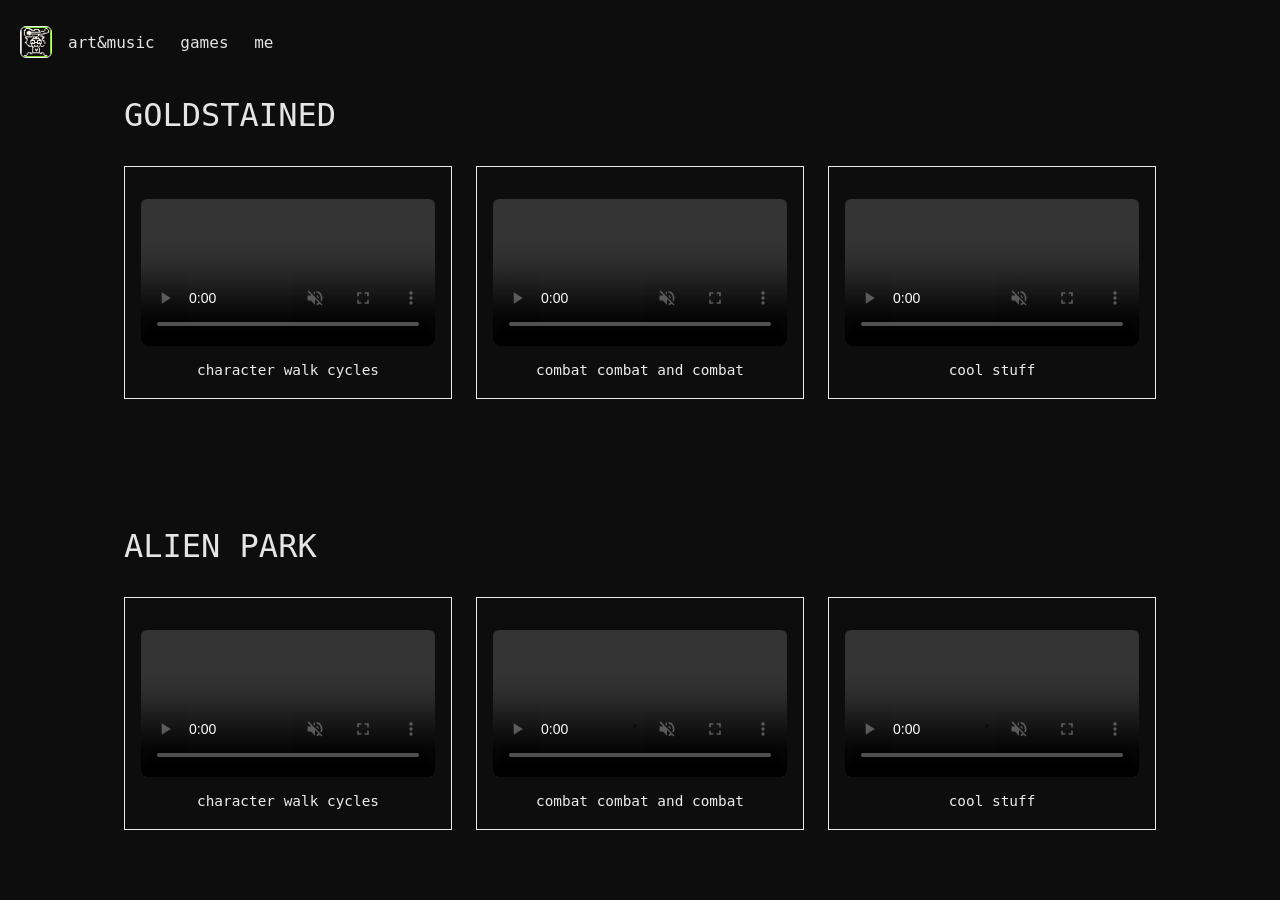
==== posts/gamedev-clips.html @ 486fa524 "back at it once again" ====
<!DOCTYPE html>
<html lang="en">
<head>
  <meta charset="UTF-8">
  <title>gamedev clips</title>
  <link rel="stylesheet" href="../style.css">
</head>
<body>

<header class="header">
  <a href="../" class="logo">
    <img src="../media/icon.png" alt="home">
  </a>
  <div class="nav-links">
    <a href="../posts/music-art.html">art&music</a>
    <a href="https://jaydotpeg.itch.io/">games</a>
    <a href="#">me</a>
  </div>
</header>

<div class="container">

  <h1>GOLDSTAINED</h1>

  <div class="game-grid">
    <div class="clip-card">
      <video controls loop muted>
        <source src="../media/gameclips/goldstained/clip1.mp4" type="video/mp4">
      </video>
      <p>character walk cycles</p>
    </div>

    <div class="clip-card">
      <video controls loop muted>
        <source src="../media/gameclips/goldstained/clip2.mp4" type="video/mp4">
      </video>
      <p>combat combat and combat</p>
    </div>

    <div class="clip-card">
      <video controls loop muted>
        <source src="../media/gameclips/goldstained/clip3.mp4" type="video/mp4">
      </video>
      <p>cool stuff</p>
    </div>
  </div>

</div>

<div class="container">

  <h1>ALIEN PARK</h1>

  <div class="game-grid">
    <div class="clip-card">
      <video controls loop muted>
        <source src="../media/gameclips/alienpark/clip1.mp4" type="video/mp4">
      </video>
      <p>character walk cycles</p>
    </div>

    <div class="clip-card">
      <video controls loop muted>
        <source src="../media/gameclips/alienpark/clip2.mp4" type="video/mp4">
      </video>
      <p>combat combat and combat</p>
    </div>

    <div class="clip-card">
      <video controls loop muted>
        <source src="../media/gameclips/alienpark/clip3.mp4" type="video/mp4">
      </video>
      <p>cool stuff</p>
    </div>
  </div>

</div>
</body>
</html>
---- style.css ----
:root {
  --bg: #0d0d0d;
  --fg: #e5e5e5;
  --border: #ececec;
  --muted: #ececec;
}

* { box-sizing: border-box; }

body {
  margin: 0;
  background: var(--bg);
  color: var(--fg);
  font-family: "JetBrains Mono", monospace;
}

.header {
  position: fixed;
  top: 10px;
  left: 20px;
  display: flex;
  align-items: center;
  gap: 1rem;
  z-index: 1000;
}

.logo img {
  width: 32px;
  height: 32px;
  object-fit: cover;
  border: 1px solid var(--border);
  border-radius: 6px;
}

.nav-links a {
  margin-right: 1rem;
  text-decoration: none;
  color: var(--fg);
}

.nav-links a:hover { opacity: 0.7; }

.container {
  max-width: 1080px;
  margin: 0 auto;
  padding: 6rem 1.5rem 2rem;
}

.fade-in {
  opacity: 0;
  animation: fadein 0.3s ease forwards;
}

@keyframes fadein {
  to { opacity: 1; }
}

.clip-card:hover video {
  transform: scale(1.05);
}

.game-grid {
  display: grid;
  grid-template-columns: repeat(auto-fit, minmax(240px, 1fr));
  gap: 1.5rem;
  margin-top: 2rem;
}

.clip-card {
  background: #0d0d0d;
  border: 1px solid var(--border);
  padding: 1rem;
  text-align: center;
}

.clip-card video {
  width: 100%;
  border-radius: 6px;
}

.divider {
  text-align: center;
  color: var(--muted);
  margin: 2rem 0;
  letter-spacing: 2px;
}


.grid {
  display: grid;
  grid-template-columns: 2fr 1fr;
  gap: 1rem;
  align-items: stretch;
}

.right-column {
  display: flex;
  flex-direction: column;
  gap: 1rem;
  height: 100%;
}

.right-column .card {
  flex: 1;
}

.media-section {
  margin-top: 2rem;
}

.media-item {
  margin-bottom: 2rem;
  text-align: center;
}

.media-item img {
  max-width: 100%;
  border-radius: 6px;
}

.media-item audio {
  margin-top: 0.75rem;
}

.caption {
  color: var(--muted);
  margin-top: 0.5rem;
}

.writing-container {
  max-width: 680px;
}

.meta {
  color: var(--muted);
  font-size: 0.8rem;
  margin-bottom: 1.5rem;
}

article p {
  margin-bottom: 1rem;
}

.card {
  border: 1px solid var(--border);
  border-radius: 6px;
  padding: 1.25rem;
  background: #0d0d0d;
  min-height: 120px;
  display: flex;
  flex-direction: column;
  justify-content: center;
  transition: border 0.2s ease, transform 0.1s ease;
}

.grid > .card:first-child { min-height: 180px; }

.posts .card { min-height: 140px; }

.card:hover { transform: translateY(-2px); border-color: #444; }

.center {
  text-align: center;
  display: flex;
  flex-direction: column;
  align-items: center;
}

.posts {
  display: grid;
  grid-template-columns: 1fr 1fr;
  gap: 1rem;
  margin-top: 2.5rem;
}

.posts .card { text-align: center; }

.post-link {
  text-decoration: none;
  color: inherit;
  display: block;
}

.post-link:hover { border-color: #444; transform: translateY(-2px); }

h1,h2,h3 { font-weight: 500; margin: 0 0 0.5rem; }
p { color: var(--muted); font-size: 0.9rem; margin: 0.25rem 0; }

img, video {
  display: block;
  margin: 1rem auto;
  max-width: 100%;
  border-radius: 6px;
}

@media (max-width: 700px) {
  .grid { grid-template-columns: 1fr; }
  .posts { grid-template-columns: 1fr; }
}
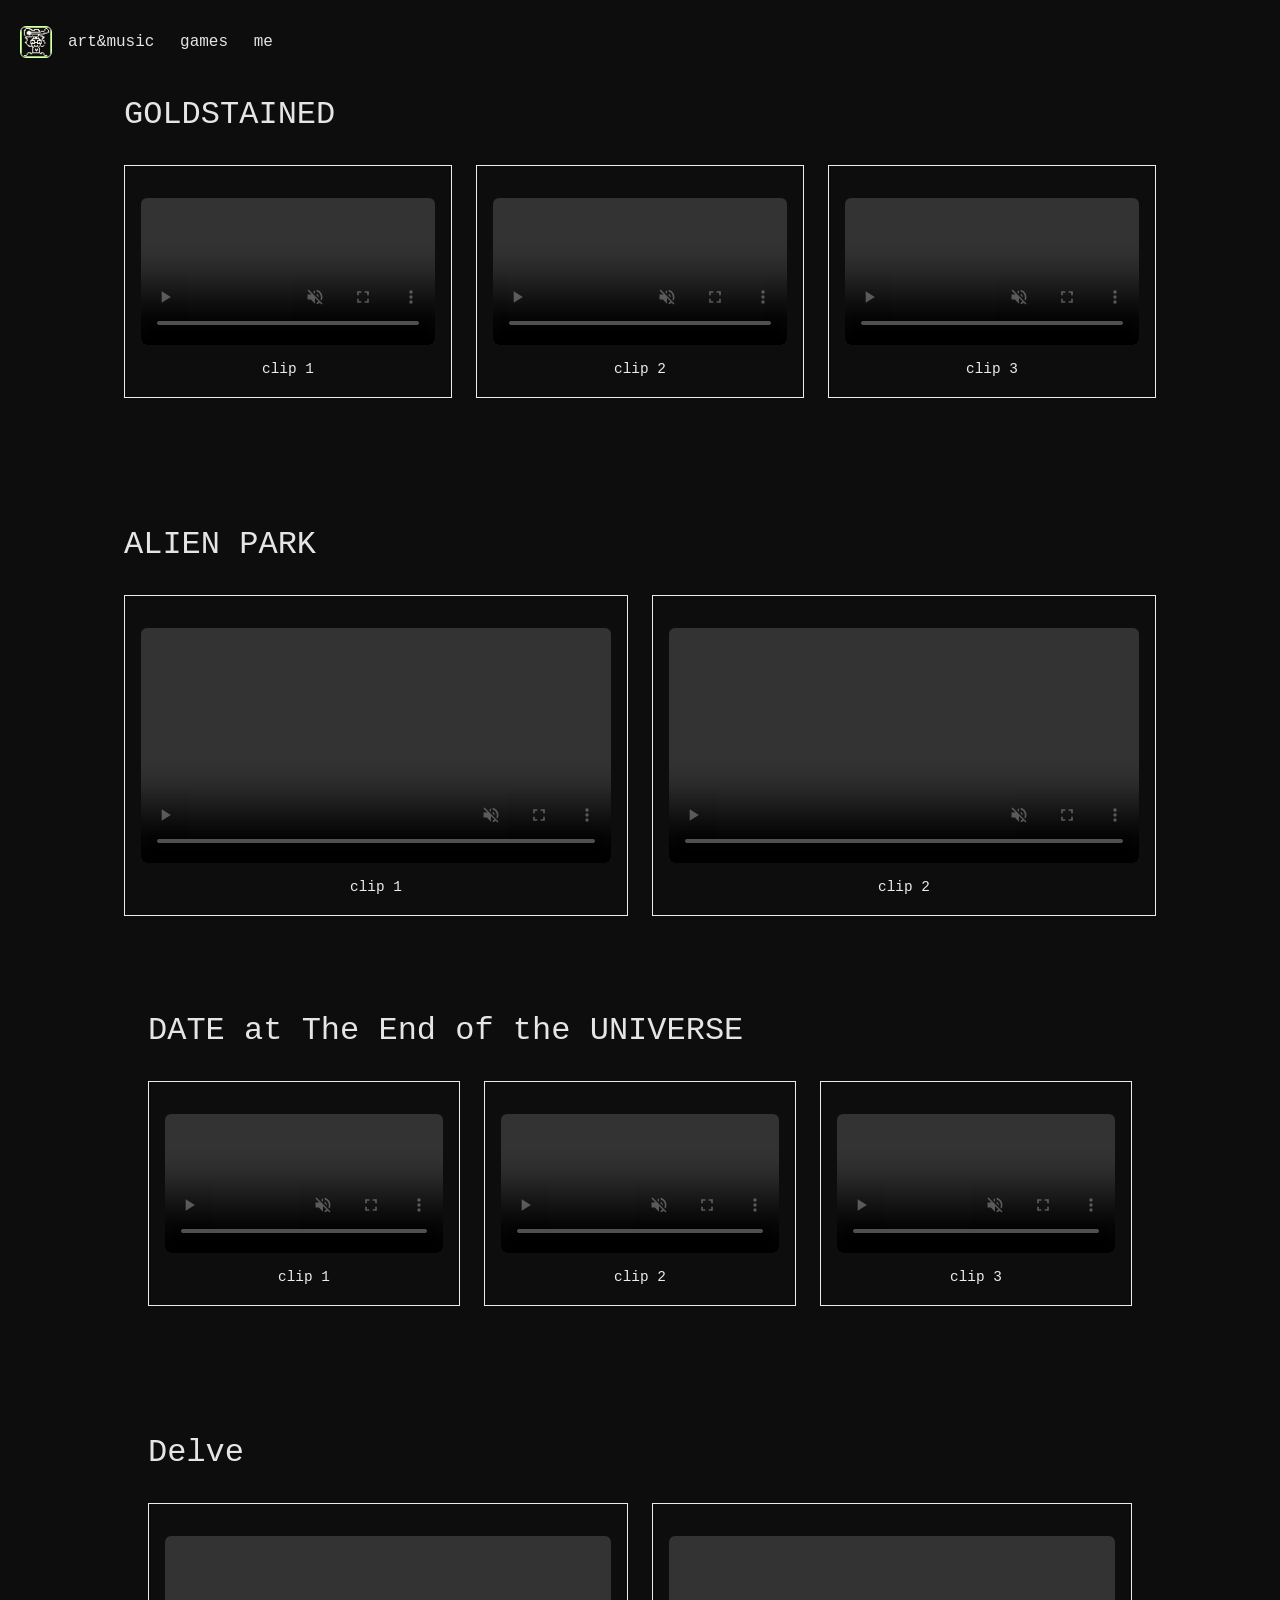
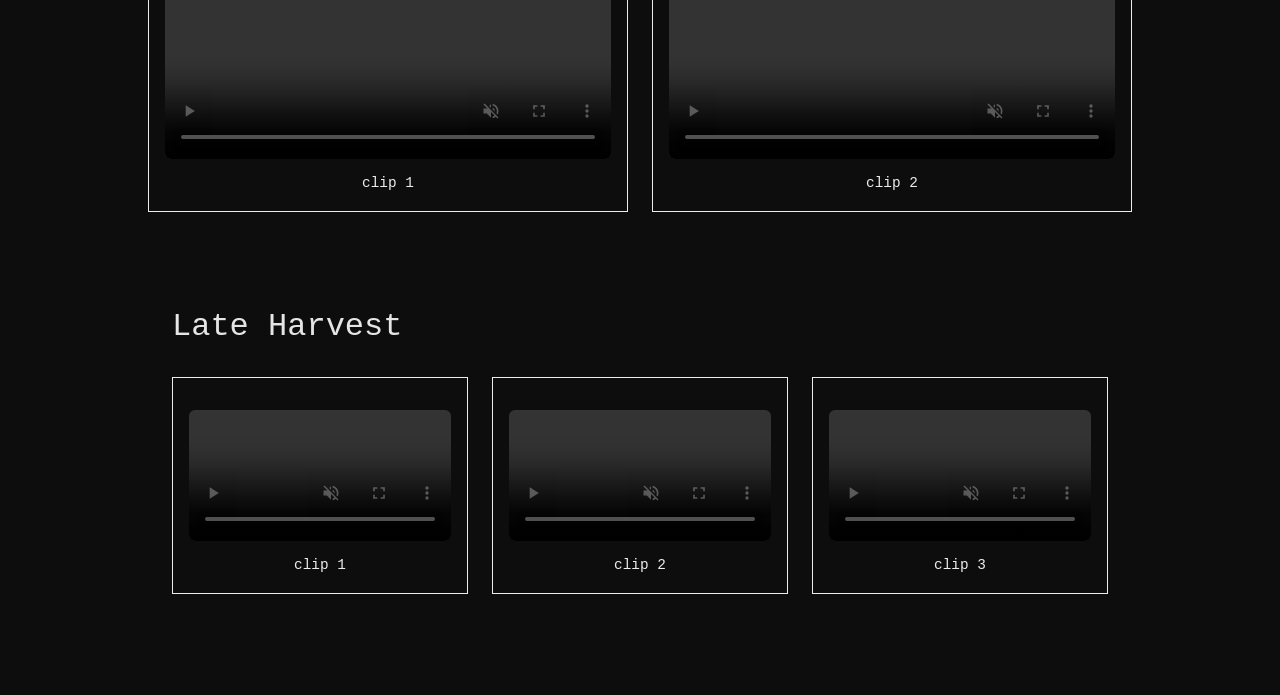
==== commit f6a79a2e: "gamedev clips test" ====
--- a/posts/gamedev-clips.html
+++ b/posts/gamedev-clips.html
@@ -25,23 +25,23 @@
   <div class="game-grid">
     <div class="clip-card">
       <video controls loop muted>
-        <source src="../media/gameclips/goldstained/clip1.mp4" type="video/mp4">
+        <source src="../media/gameclips/goldstained/goldstained_01.mp4" type="video/mp4">
       </video>
-      <p>character walk cycles</p>
+      <p>clip 1</p>
     </div>
 
     <div class="clip-card">
       <video controls loop muted>
-        <source src="../media/gameclips/goldstained/clip2.mp4" type="video/mp4">
+        <source src="../media/gameclips/goldstained/goldstained_02.mp4" type="video/mp4">
       </video>
-      <p>combat combat and combat</p>
+      <p>clip 2</p>
     </div>
 
     <div class="clip-card">
       <video controls loop muted>
-        <source src="../media/gameclips/goldstained/clip3.mp4" type="video/mp4">
+        <source src="../media/gameclips/goldstained/goldstained_03.mp4" type="video/mp4">
       </video>
-      <p>cool stuff</p>
+      <p>clip 3</p>
     </div>
   </div>
 
@@ -54,26 +54,101 @@
   <div class="game-grid">
     <div class="clip-card">
       <video controls loop muted>
-        <source src="../media/gameclips/alienpark/clip1.mp4" type="video/mp4">
+        <source src="../media/gameclips/alienpark/alien_park_01.mp4" type="video/mp4">
       </video>
-      <p>character walk cycles</p>
+      <p>clip 1</p>
     </div>
 
     <div class="clip-card">
       <video controls loop muted>
         <source src="../media/gameclips/alienpark/clip2.mp4" type="video/mp4">
       </video>
-      <p>combat combat and combat</p>
+      <p>clip 2</p>
+    </div>
+
+</div>
+
+<div class="container">
+
+  <h1>DATE at The End of the UNIVERSE</h1>
+
+  <div class="game-grid">
+    <div class="clip-card">
+      <video controls loop muted>
+        <source src="../media/gameclips/dateotu/dateotu_01.mp4" type="video/mp4">
+      </video>
+      <p>clip 1</p>
     </div>
 
     <div class="clip-card">
       <video controls loop muted>
-        <source src="../media/gameclips/alienpark/clip3.mp4" type="video/mp4">
+        <source src="../media/gameclips/dateotu/dateotu_02.mp4" type="video/mp4">
       </video>
-      <p>cool stuff</p>
+      <p>clip 2</p>
+    </div>
+
+    <div class="clip-card">
+      <video controls loop muted>
+        <source src="../media/gameclips/dateotu/dateotu_03.mp4" type="video/mp4">
+      </video>
+      <p>clip 3</p>
     </div>
   </div>
 
 </div>
+
+<div class="container">
+
+  <h1>Delve</h1>
+
+  <div class="game-grid">
+    <div class="clip-card">
+      <video controls loop muted>
+        <source src="../media/gameclips/delve/delve_01.mp4" type="video/mp4">
+      </video>
+      <p>clip 1</p>
+    </div>
+
+    <div class="clip-card">
+      <video controls loop muted>
+        <source src="../media/gameclips/delve/delve_02.mp4" type="video/mp4">
+      </video>
+      <p>clip 2</p>
+    </div>
+
+</div>
+
+<div class="container">
+
+  <h1>Late Harvest</h1>
+
+  <div class="game-grid">
+    <div class="clip-card">
+      <video controls loop muted>
+        <source src="../media/gameclips/lateharvest/late_harvest_01.mp4" type="video/mp4">
+      </video>
+      <p>clip 1</p>
+    </div>
+
+    <div class="clip-card">
+      <video controls loop muted>
+        <source src="../media/gameclips/lateharvest/late_harvest_02.mp4" type="video/mp4">
+      </video>
+      <p>clip 2</p>
+    </div>
+
+    <div class="clip-card">
+      <video controls loop muted>
+        <source src="../media/gameclips/lateharvest/late_harvest_03.mp4" type="video/mp4">
+      </video>
+      <p>clip 3</p>
+    </div>
+  </div>
+
+</div>
+
+
+
+</div>
 </body>
 </html>
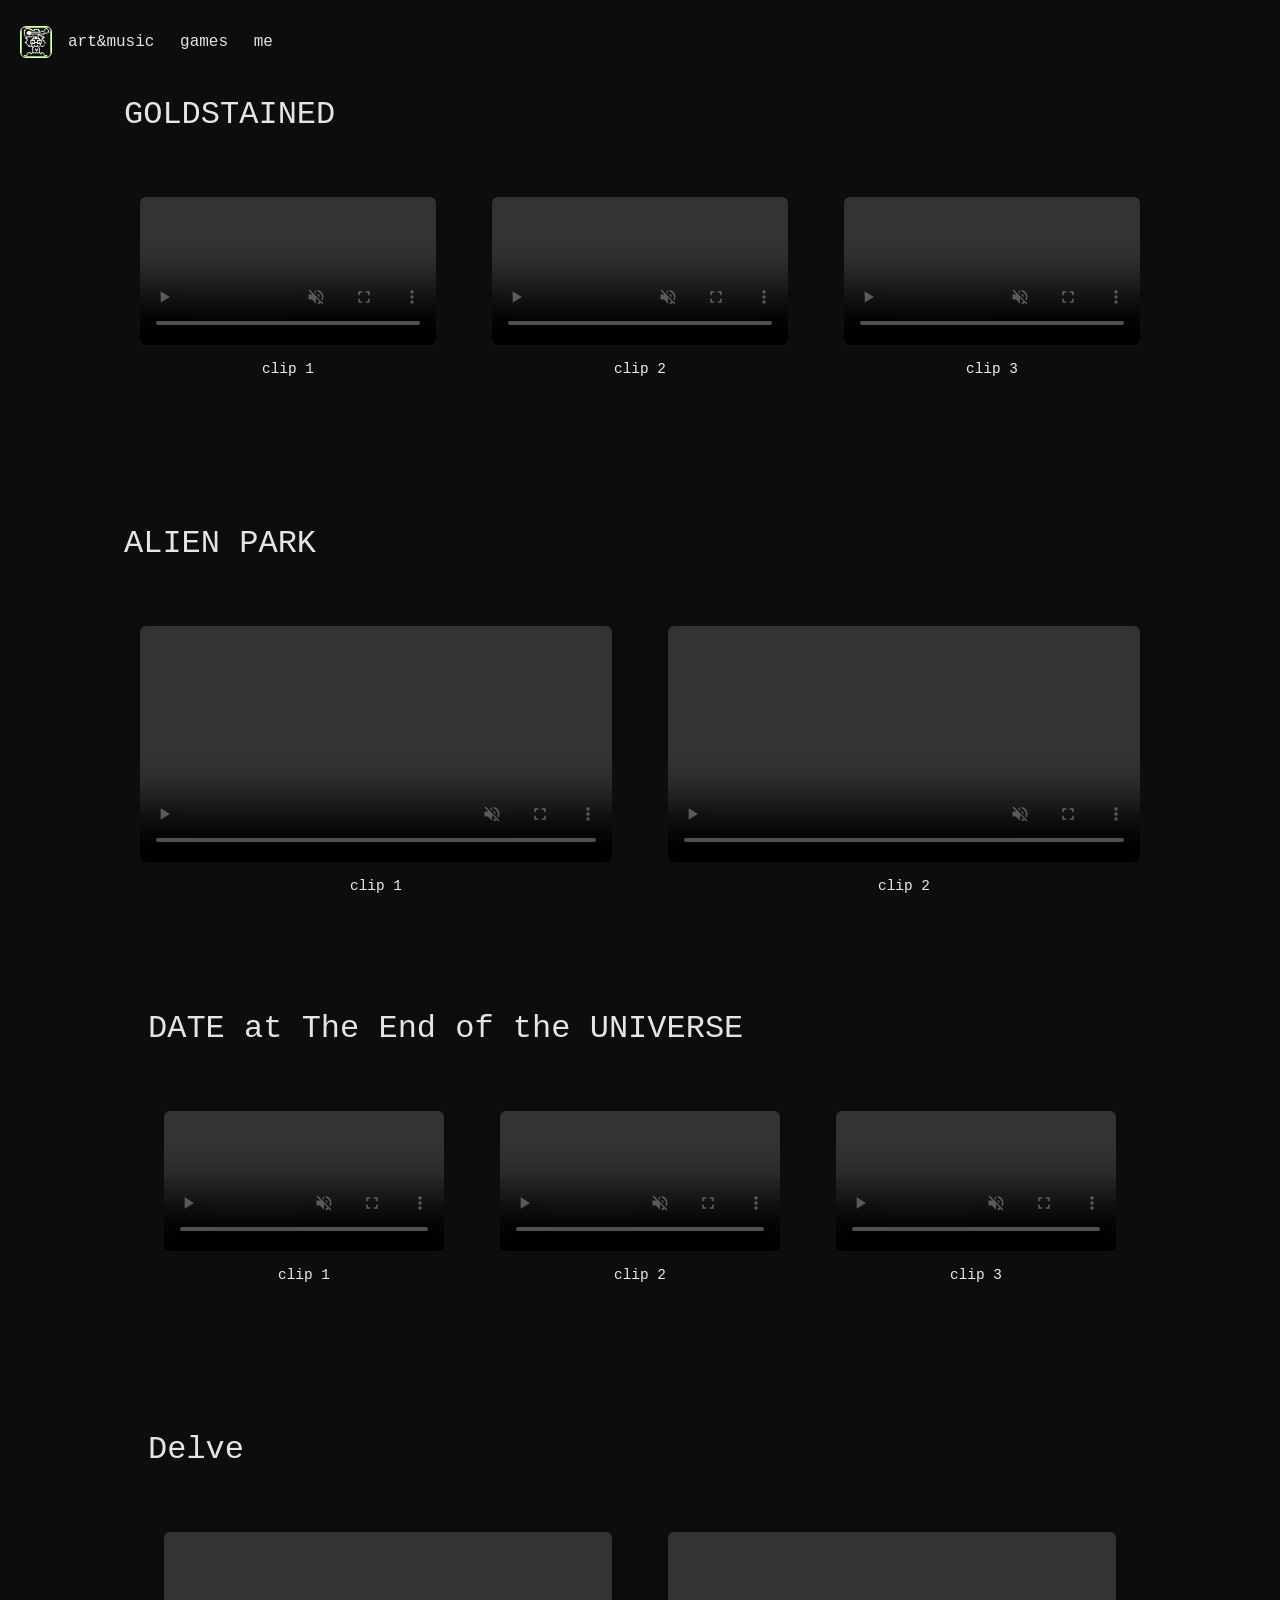
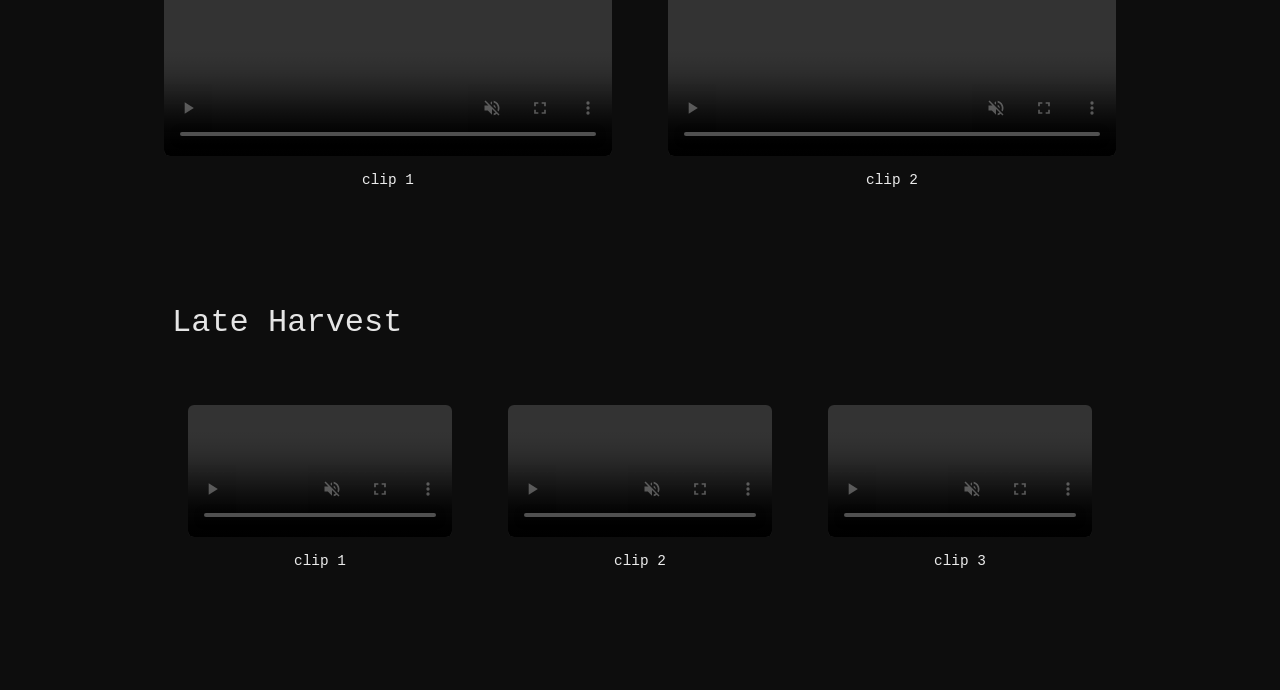
==== commit 8d38b9bc: "another clip and style.css change test" ====
--- a/posts/gamedev-clips.html
+++ b/posts/gamedev-clips.html
@@ -61,7 +61,7 @@
 
     <div class="clip-card">
       <video controls loop muted>
-        <source src="../media/gameclips/alienpark/clip2.mp4" type="video/mp4">
+        <source src="../media/gameclips/alienpark/alien_park_02.mp4" type="video/mp4">
       </video>
       <p>clip 2</p>
     </div>
--- a/style.css
+++ b/style.css
@@ -66,17 +66,19 @@
   margin-top: 2rem;
 }
 
+
 .clip-card {
   background: #0d0d0d;
-  border: 1px solid var(--border);
+  /*border: 1px solid var(--border);*/
   padding: 1rem;
   text-align: center;
 }
 
 .clip-card video {
   width: 100%;
-  border-radius: 6px;
-}
+/*  border-radius: 2px;*/
+}
+
 
 .divider {
   text-align: center;
